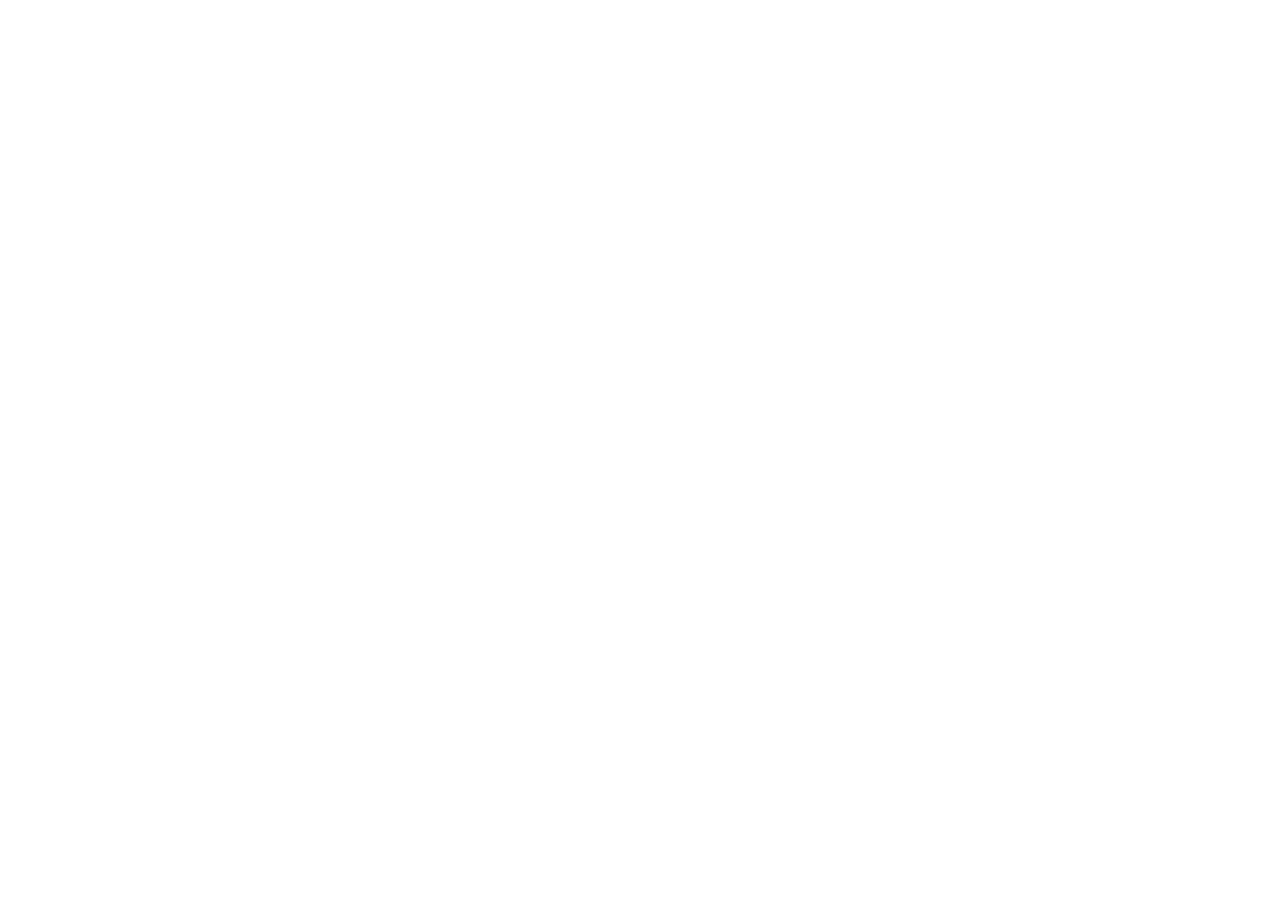
==== index.html @ e025d3dd "PWA mirror: My Shifts web app (built from Ara-brrr/My-Shifts-PWA)" ====
<!doctype html>
<html lang="en">
  <head>
    <meta http-equiv="Content-Security-Policy" content="default-src &#39;self&#39;; script-src &#39;self&#39;; style-src &#39;self&#39;; img-src &#39;self&#39; data:; connect-src &#39;self&#39; https:; manifest-src &#39;self&#39;; base-uri &#39;self&#39;; object-src &#39;none&#39;">

    <meta charset="UTF-8" />
    <meta name="viewport" content="width=device-width, initial-scale=1, viewport-fit=cover" />
    <meta name="description" content="Your work shifts from your personal workforce calendar" />
    <meta name="robots" content="noindex" />
    <meta name="theme-color" media="(prefers-color-scheme: light)" content="#0d47a1" />
    <meta name="theme-color" media="(prefers-color-scheme: dark)" content="#101418" />
    <meta name="apple-mobile-web-app-capable" content="yes" />
    <meta name="mobile-web-app-capable" content="yes" />
    <meta name="apple-mobile-web-app-status-bar-style" content="black-translucent" />
    <meta name="apple-mobile-web-app-title" content="My Shifts" />
    <link rel="apple-touch-icon" href="icons/icon-192.png" />
    <link rel="icon" href="icons/icon.svg" type="image/svg+xml" />
    <title>My Shifts</title>
    <script type="module" crossorigin src="/My-Shift-Public/assets/index-T306wyog.js"></script>
    <link rel="stylesheet" crossorigin href="/My-Shift-Public/assets/index-COdmVYug.css">
  <link rel="manifest" href="/My-Shift-Public/manifest.webmanifest"></head>
  <body>
    <div id="app"></div>
  </body>
</html>
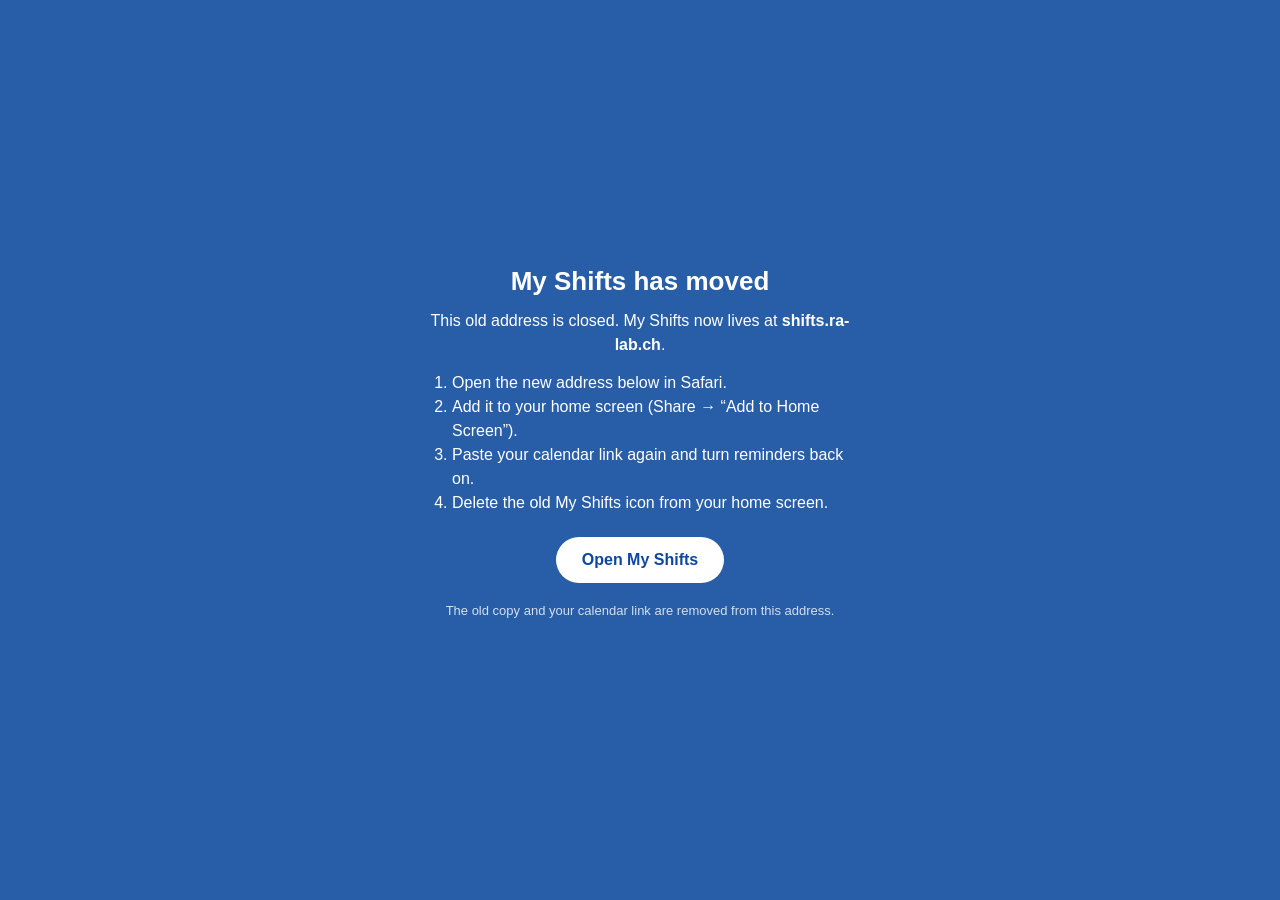
==== commit 2bd0a983: "Retire the mirror: My Shifts lives at https://shifts.ra-lab.ch The page and the kill-switch service " ====
--- a/index.html
+++ b/index.html
@@ -1,25 +1,111 @@
 <!doctype html>
 <html lang="en">
   <head>
-    <meta http-equiv="Content-Security-Policy" content="default-src &#39;self&#39;; script-src &#39;self&#39;; style-src &#39;self&#39;; img-src &#39;self&#39; data:; connect-src &#39;self&#39; https:; manifest-src &#39;self&#39;; base-uri &#39;self&#39;; object-src &#39;none&#39;">
-
     <meta charset="UTF-8" />
     <meta name="viewport" content="width=device-width, initial-scale=1, viewport-fit=cover" />
-    <meta name="description" content="Your work shifts from your personal workforce calendar" />
     <meta name="robots" content="noindex" />
-    <meta name="theme-color" media="(prefers-color-scheme: light)" content="#0d47a1" />
-    <meta name="theme-color" media="(prefers-color-scheme: dark)" content="#101418" />
-    <meta name="apple-mobile-web-app-capable" content="yes" />
-    <meta name="mobile-web-app-capable" content="yes" />
-    <meta name="apple-mobile-web-app-status-bar-style" content="black-translucent" />
-    <meta name="apple-mobile-web-app-title" content="My Shifts" />
-    <link rel="apple-touch-icon" href="icons/icon-192.png" />
-    <link rel="icon" href="icons/icon.svg" type="image/svg+xml" />
-    <title>My Shifts</title>
-    <script type="module" crossorigin src="/My-Shift-Public/assets/index-T306wyog.js"></script>
-    <link rel="stylesheet" crossorigin href="/My-Shift-Public/assets/index-COdmVYug.css">
-  <link rel="manifest" href="/My-Shift-Public/manifest.webmanifest"></head>
+    <meta name="referrer" content="no-referrer" />
+    <meta name="theme-color" content="#0d47a1" />
+    <title>My Shifts has moved</title>
+    <style>
+      :root {
+        color-scheme: light dark;
+        font-family: -apple-system, BlinkMacSystemFont, 'Segoe UI', Roboto, sans-serif;
+      }
+      body {
+        margin: 0;
+        min-height: 100dvh;
+        display: grid;
+        place-items: center;
+        padding: max(24px, env(safe-area-inset-top)) 24px max(24px, env(safe-area-inset-bottom));
+        box-sizing: border-box;
+        background: #275ea7;
+        color: #fff;
+      }
+      main {
+        max-width: 420px;
+        text-align: center;
+      }
+      h1 {
+        font-size: 26px;
+        margin: 0 0 12px;
+      }
+      p {
+        line-height: 1.5;
+        margin: 0 0 14px;
+      }
+      ol {
+        text-align: left;
+        line-height: 1.5;
+        padding-left: 22px;
+        margin: 0 0 22px;
+      }
+      a.button {
+        display: inline-block;
+        background: #fff;
+        color: #0d47a1;
+        font-weight: 700;
+        text-decoration: none;
+        border-radius: 99px;
+        padding: 14px 26px;
+      }
+      .status {
+        font-size: 13px;
+        opacity: 0.8;
+        margin-top: 18px;
+      }
+    </style>
+  </head>
   <body>
-    <div id="app"></div>
+    <main>
+      <h1>My Shifts has moved</h1>
+      <p>This old address is closed. My Shifts now lives at <strong>shifts.ra-lab.ch</strong>.</p>
+      <ol>
+        <li>Open the new address below in Safari.</li>
+        <li>Add it to your home screen (Share → “Add to Home Screen”).</li>
+        <li>Paste your calendar link again and turn reminders back on.</li>
+        <li>Delete the old My Shifts icon from your home screen.</li>
+      </ol>
+      <a class="button" href="https://shifts.ra-lab.ch/" rel="noreferrer">Open My Shifts</a>
+      <p class="status" id="status" role="status">Removing the old copy from this phone…</p>
+      <noscript><p class="status">Open the new address with the button above.</p></noscript>
+    </main>
+    <script>
+      // Removes everything the retired mirror kept on this phone — the
+      // calendar link included — and nothing else: ara-brrr.github.io is
+      // shared by every Pages site of the account, so only this app's own
+      // keys ("shifts."), database ("my-shifts"), caches and service worker
+      // (scope /My-Shift-Public/) are touched.
+      ;(async () => {
+        const SCOPE_PATH = '/My-Shift-Public/'
+        try {
+          for (let i = localStorage.length - 1; i >= 0; i--) {
+            const key = localStorage.key(i)
+            if (key !== null && key.startsWith('shifts.')) localStorage.removeItem(key)
+          }
+        } catch (e) {}
+        try {
+          indexedDB.deleteDatabase('my-shifts')
+        } catch (e) {}
+        try {
+          if ('caches' in window) {
+            const scope = location.origin + SCOPE_PATH
+            for (const name of await caches.keys()) if (name.endsWith(scope)) await caches.delete(name)
+          }
+        } catch (e) {}
+        try {
+          if ('serviceWorker' in navigator) {
+            for (const registration of await navigator.serviceWorker.getRegistrations()) {
+              if (new URL(registration.scope).pathname.startsWith(SCOPE_PATH)) await registration.unregister()
+            }
+          }
+        } catch (e) {}
+        document.getElementById('status').textContent = 'The old copy and your calendar link are removed from this address.'
+        // In a browser tab, go on to the new address. Not in the old
+        // home-screen app: there the steps above matter more.
+        const standalone = window.matchMedia('(display-mode: standalone)').matches || navigator.standalone === true
+        if (!standalone) setTimeout(() => location.replace('https://shifts.ra-lab.ch/'), 6000)
+      })()
+    </script>
   </body>
 </html>
